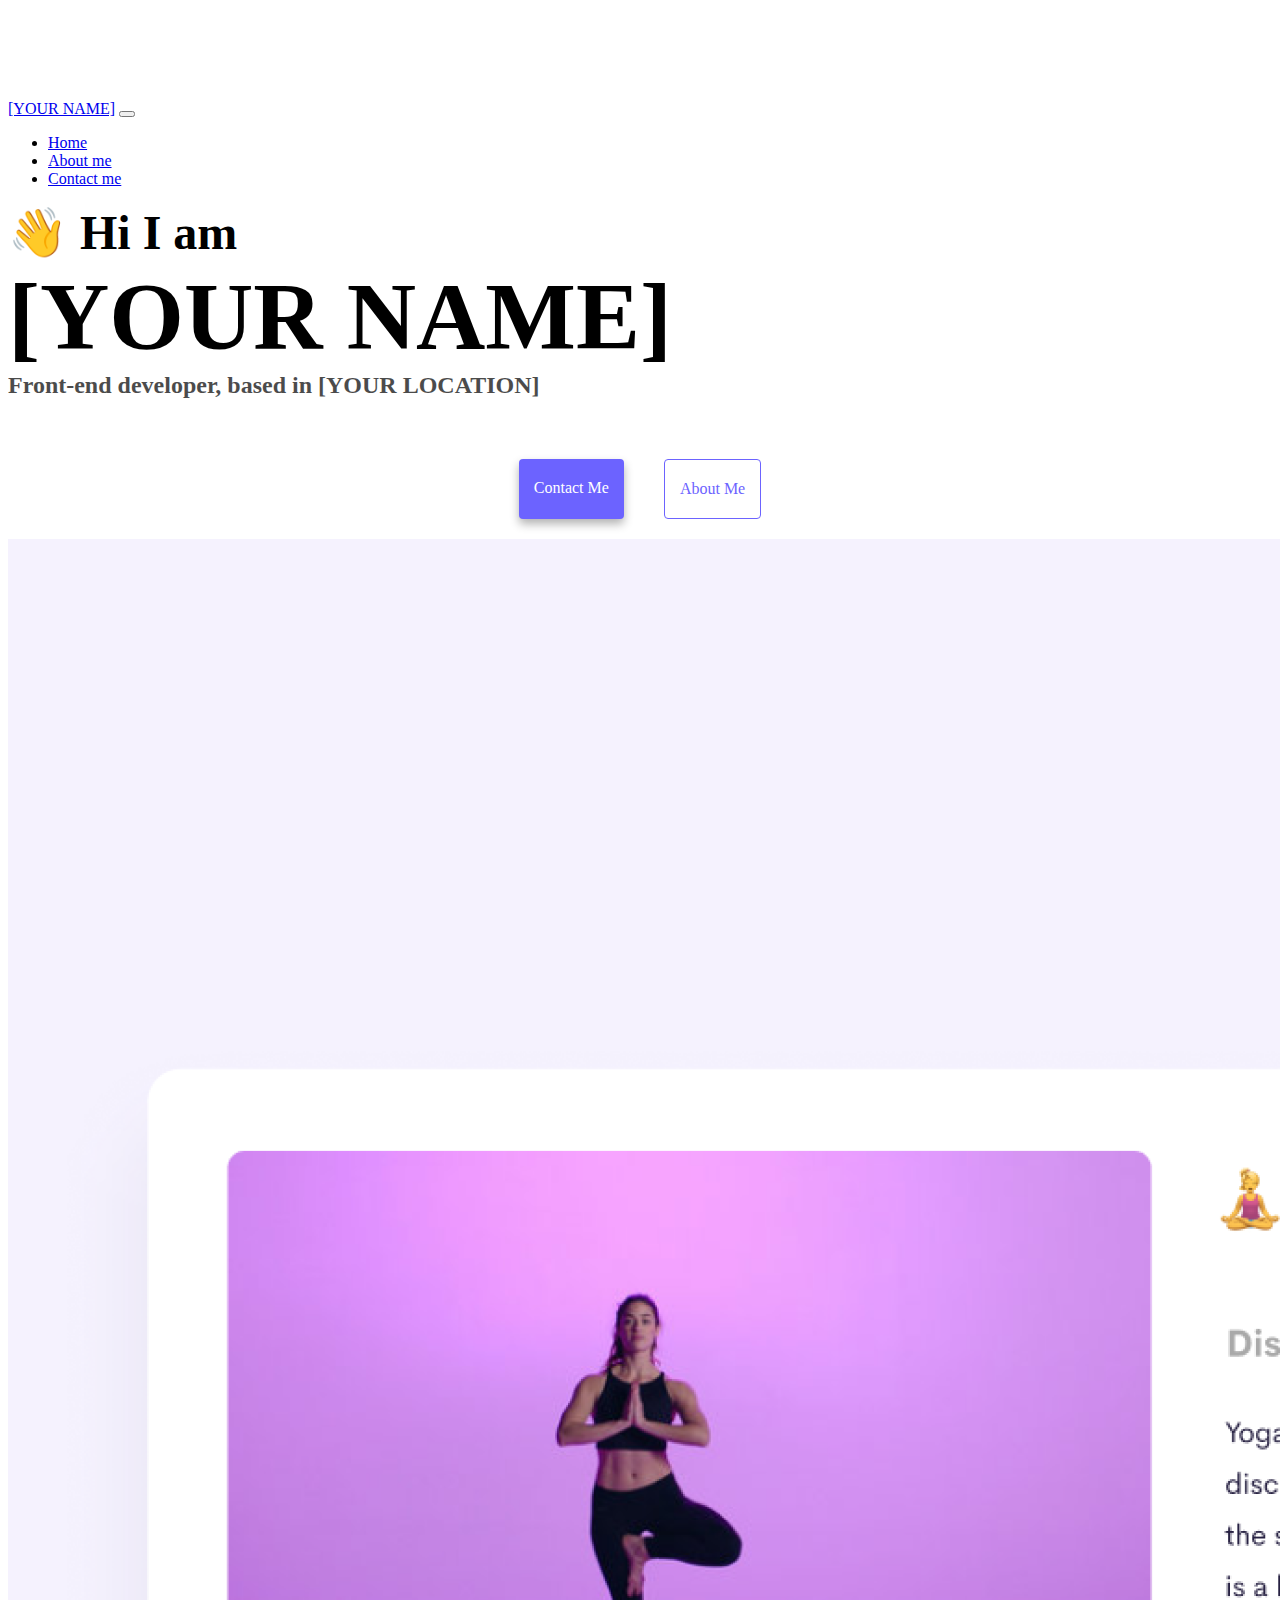
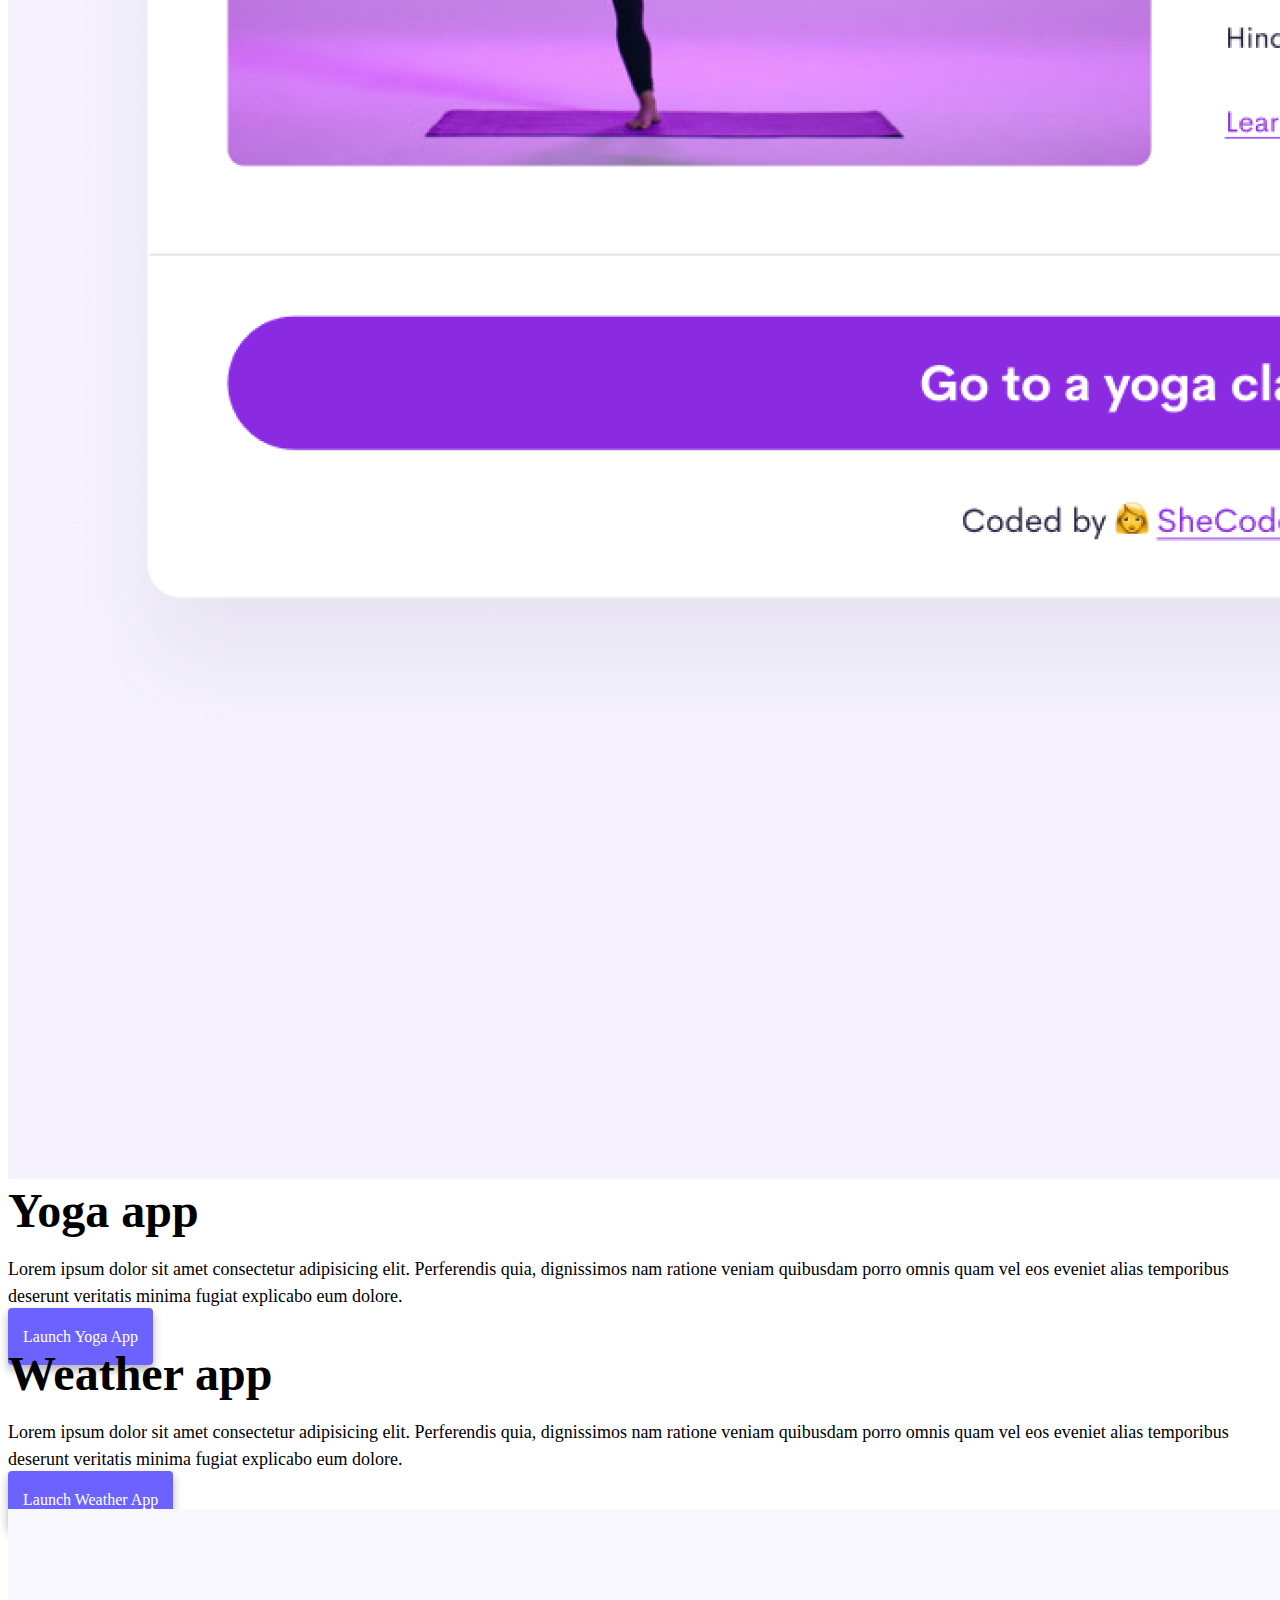
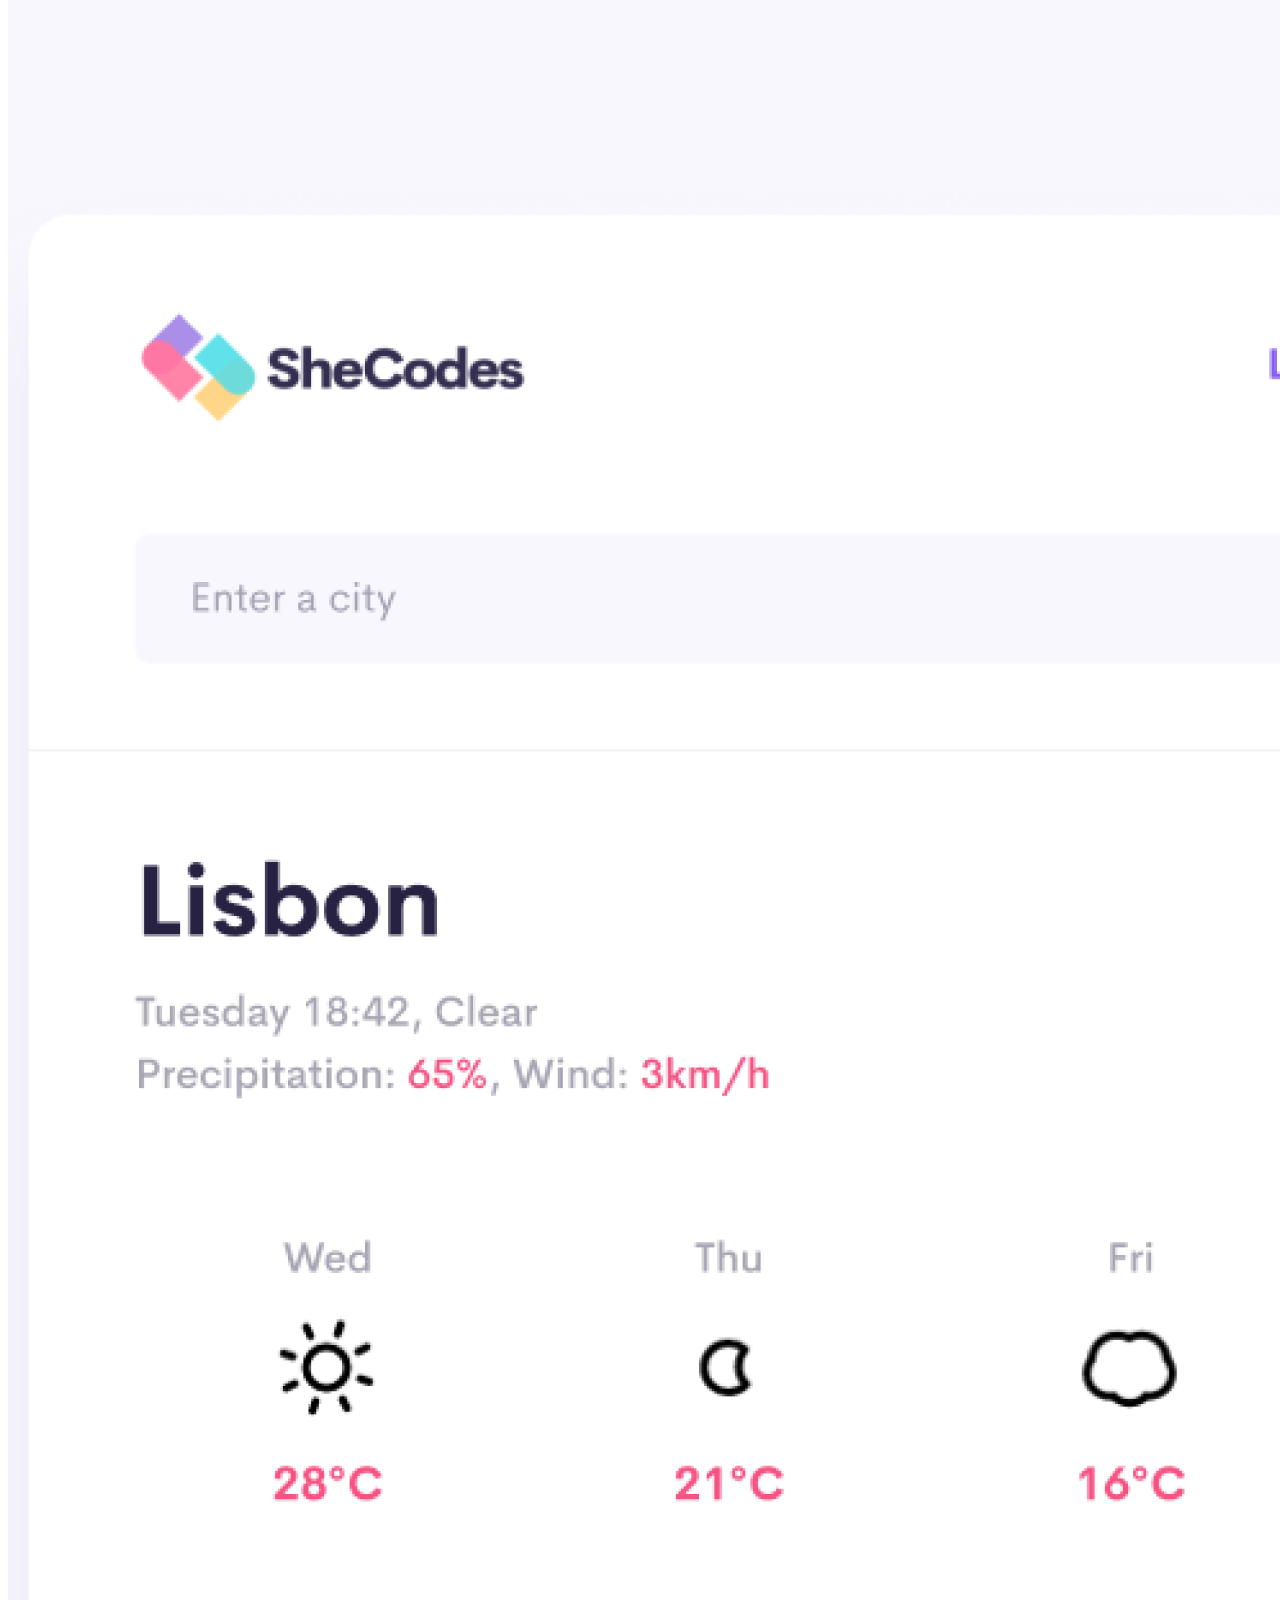
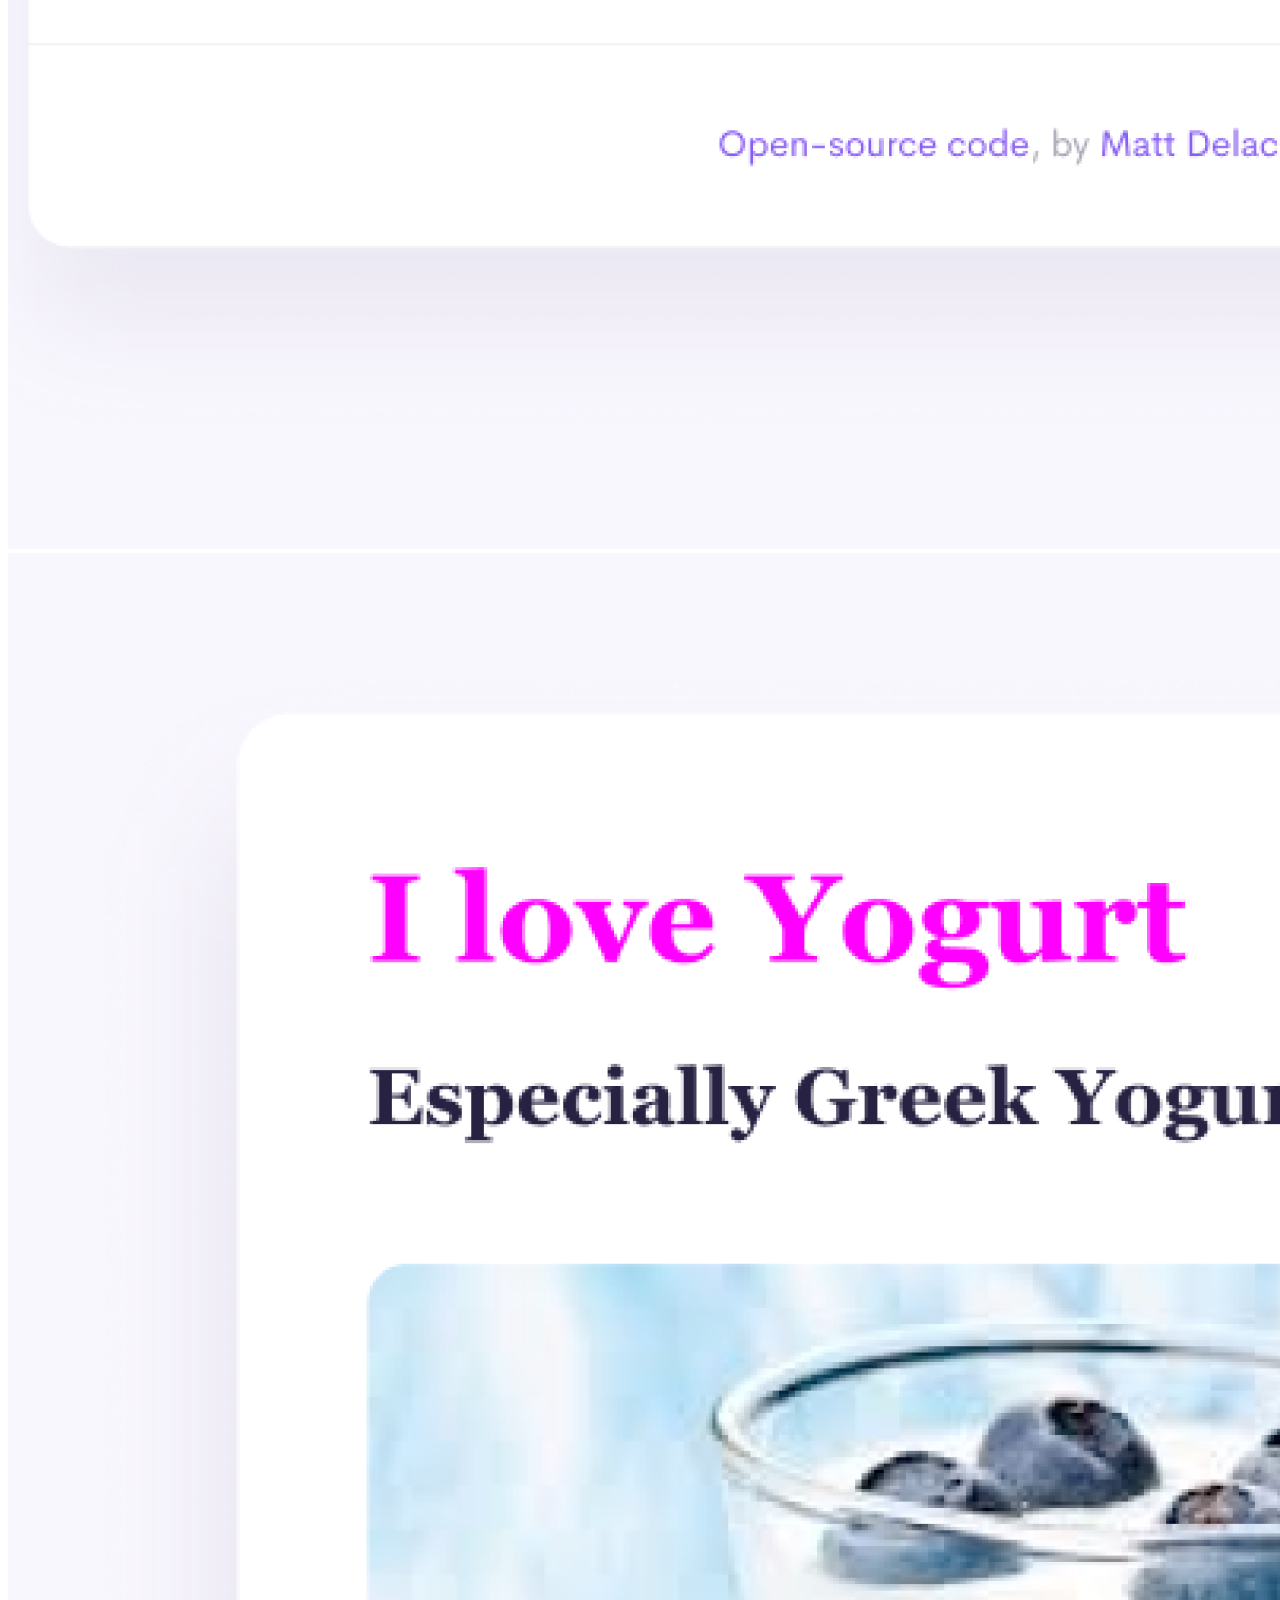
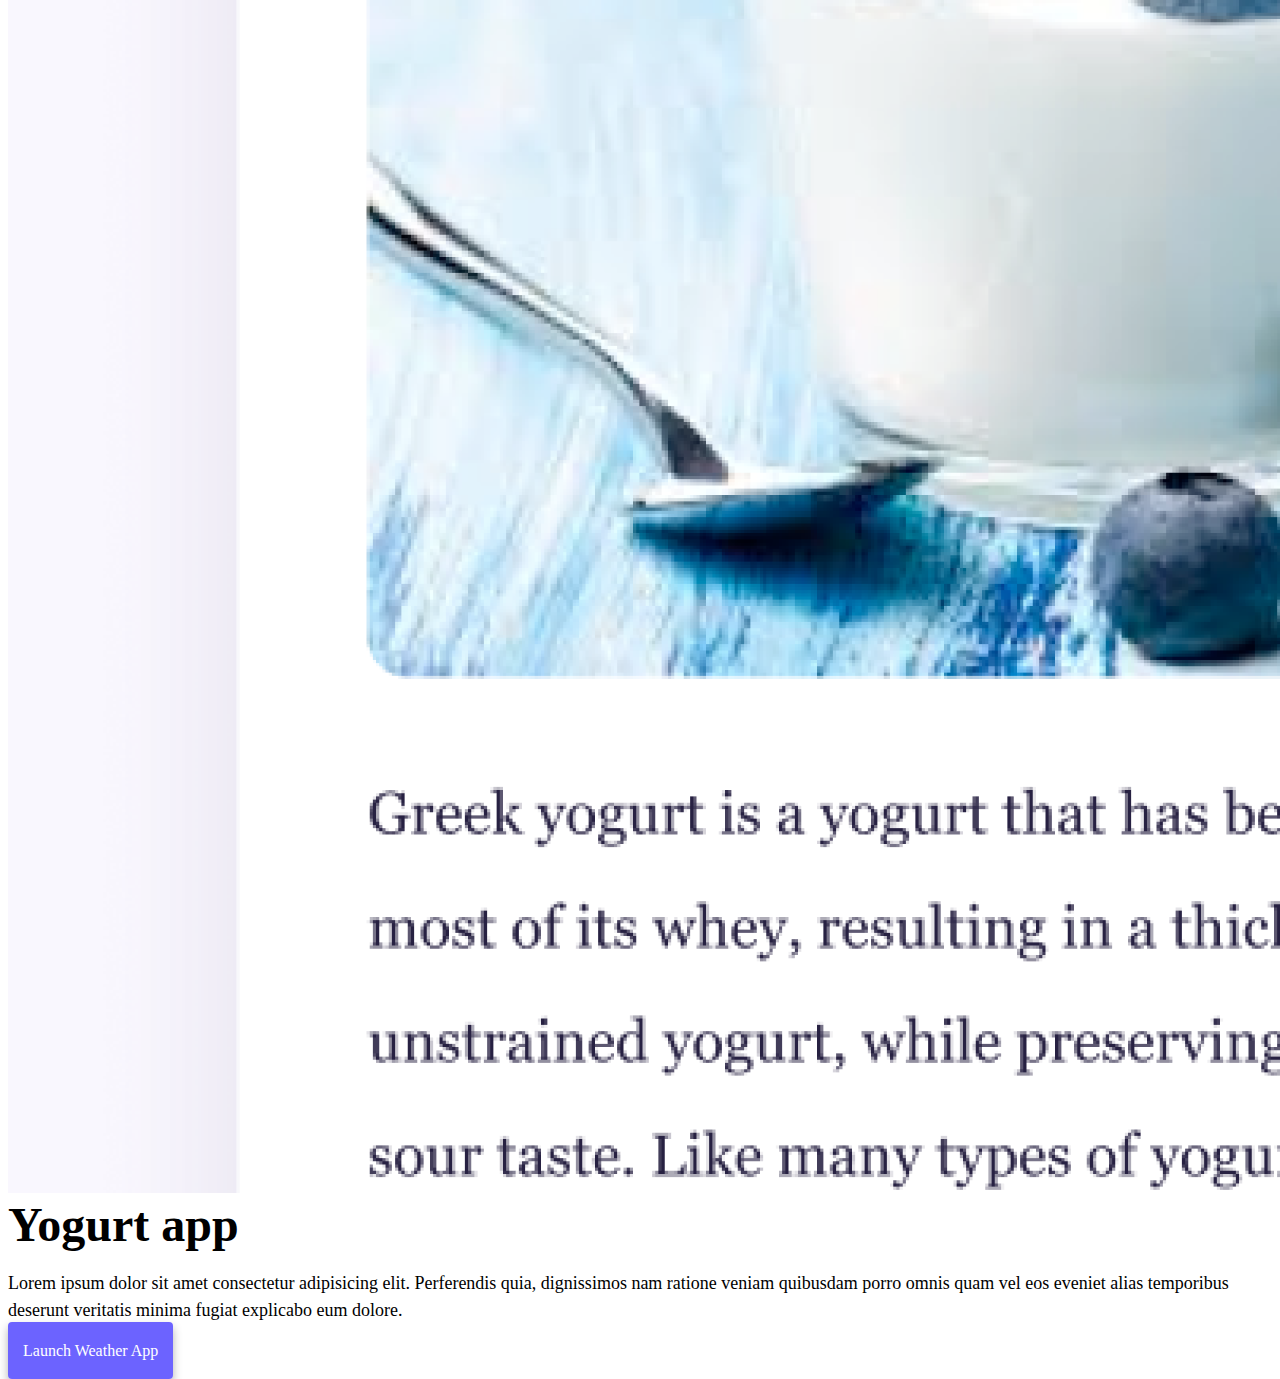
==== index.html @ e07e7983 "Imported starter-kit" ====
<!DOCTYPE html>
<html lang="en">
  <head>
    <meta charset="UTF-8" />
    <meta http-equiv="X-UA-Compatible" content="IE=edge" />
    <meta name="viewport" content="width=device-width, initial-scale=1.0" />
    <title>[YOUR NAME]</title>
    <link
      href="https://cdn.jsdelivr.net/npm/bootstrap@5.0.0-beta2/dist/css/bootstrap.min.css"
      rel="stylesheet"
      integrity="sha384-BmbxuPwQa2lc/FVzBcNJ7UAyJxM6wuqIj61tLrc4wSX0szH/Ev+nYRRuWlolflfl"
      crossorigin="anonymous"
    />
    <script
      src="https://cdn.jsdelivr.net/npm/bootstrap@5.0.0-beta2/dist/js/bootstrap.bundle.min.js"
      integrity="sha384-b5kHyXgcpbZJO/tY9Ul7kGkf1S0CWuKcCD38l8YkeH8z8QjE0GmW1gYU5S9FOnJ0"
      crossorigin="anonymous"
    ></script>
    <link rel="stylesheet" href="style.css" />
  </head>
  <body>
    <nav class="navbar navbar-expand-lg navbar-light bg-light fixed-top">
      <div class="container">
        <a class="navbar-brand" href="index.html">[YOUR NAME]</a>
        <button
          class="navbar-toggler"
          type="button"
          data-bs-toggle="collapse"
          data-bs-target="#navbarNav"
          aria-controls="navbarNav"
          aria-expanded="false"
          aria-label="Toggle navigation"
        >
          <span class="navbar-toggler-icon"></span>
        </button>
        <div class="collapse navbar-collapse" id="navbarNav">
          <ul class="navbar-nav">
            <li class="nav-item">
              <a class="nav-link active" aria-current="page" href="index.html"
                >Home</a
              >
            </li>
            <li class="nav-item">
              <a class="nav-link" href="about.html">About me</a>
            </li>
            <li class="nav-item">
              <a class="nav-link" href="about.html#contact">Contact me</a>
            </li>
          </ul>
        </div>
      </div>
    </nav>
    <h2 class="text-center">👋 Hi I am</h2>
    <h1 class="text-center">[YOUR NAME]</h1>
    <h3 class="text-center">Front-end developer, based in [YOUR LOCATION]</h3>
    <div class="navigation-links mb-5">
      <a href="about.html#contact" class="primary-link">Contact me</a>
      <a href="about.html" class="secondary-link">About me</a>
    </div>
    <div class="container">
      <div class="row">
        <div class="col-6">
          <img src="images/yoga.png" class="img-fluid rounded" />
        </div>
        <div class="col-6">
          <h2 class="mb-3">Yoga app</h2>
          <p>
            Lorem ipsum dolor sit amet consectetur adipisicing elit. Perferendis
            quia, dignissimos nam ratione veniam quibusdam porro omnis quam vel
            eos eveniet alias temporibus deserunt veritatis minima fugiat
            explicabo eum dolore.
          </p>
          <div class="mt-5">
            <a href="#" class="primary-link">Launch Yoga App</a>
          </div>
        </div>
      </div>
      <div class="row mt-5">
        <div class="col-6">
          <h2 class="mb-3">Weather app</h2>
          <p>
            Lorem ipsum dolor sit amet consectetur adipisicing elit. Perferendis
            quia, dignissimos nam ratione veniam quibusdam porro omnis quam vel
            eos eveniet alias temporibus deserunt veritatis minima fugiat
            explicabo eum dolore.
          </p>
          <div class="mt-5">
            <a href="#" class="primary-link">Launch Weather App</a>
          </div>
        </div>
        <div class="col-6">
          <img src="images/weather.png" class="img-fluid rounded" />
        </div>
      </div>
      <div class="row mt-5">
        <div class="col-6">
          <img src="images/yogurt.png" class="img-fluid rounded" />
        </div>
        <div class="col-6">
          <h2 class="mb-3">Yogurt app</h2>
          <p>
            Lorem ipsum dolor sit amet consectetur adipisicing elit. Perferendis
            quia, dignissimos nam ratione veniam quibusdam porro omnis quam vel
            eos eveniet alias temporibus deserunt veritatis minima fugiat
            explicabo eum dolore.
          </p>
          <div class="mt-5">
            <a href="#" class="primary-link">Launch Weather App</a>
          </div>
        </div>
      </div>
    </div>
  </body>
</html>
---- style.css ----
:root {
  --primary-color: #6c63ff;
  --secondary-color: #f5f2fe;
  --box-shadow: 0 5px 10px rgba(0, 0, 0, 0.3);
}

body {
  margin-top: 100px;
}

h1,
h2,
h3 {
  margin: 0;
}

h1 {
  font-size: 96px;
}

h2 {
  font-size: 48px;
}

h3 {
  font-size: 24px;
  opacity: 0.7;
}

p {
  font-size: 18px;
  line-height: 1.5;
}

.navigation-links {
  display: flex;
  margin-top: 40px;
  justify-content: center;
}

.navigation-links a {
  margin: 20px;
}

.primary-link {
  border-radius: 4px;
  padding: 20px 15px;
  text-decoration: none;
  text-transform: capitalize;
  background: var(--primary-color);
  box-shadow: var(--box-shadow);
  color: white;
}

.secondary-link {
  border-radius: 4px;
  padding: 20px 15px;
  text-decoration: none;
  text-transform: capitalize;
  color: var(--primary-color);
  border: 1px solid var(--primary-color);
}

.homepage-link {
  color: var(--primary-color);
  text-align: center;
  display: block;
}

.about-paragraphs {
  margin: 30px 0;
}

.about-paragraphs p {
  margin: 10px;
}

.email-link {
  display: flex;
  justify-content: center;
  color: var(--primary-color);
  font-size: 28px;
  text-decoration: none;
}

.email-link:hover {
  text-decoration: underline;
}
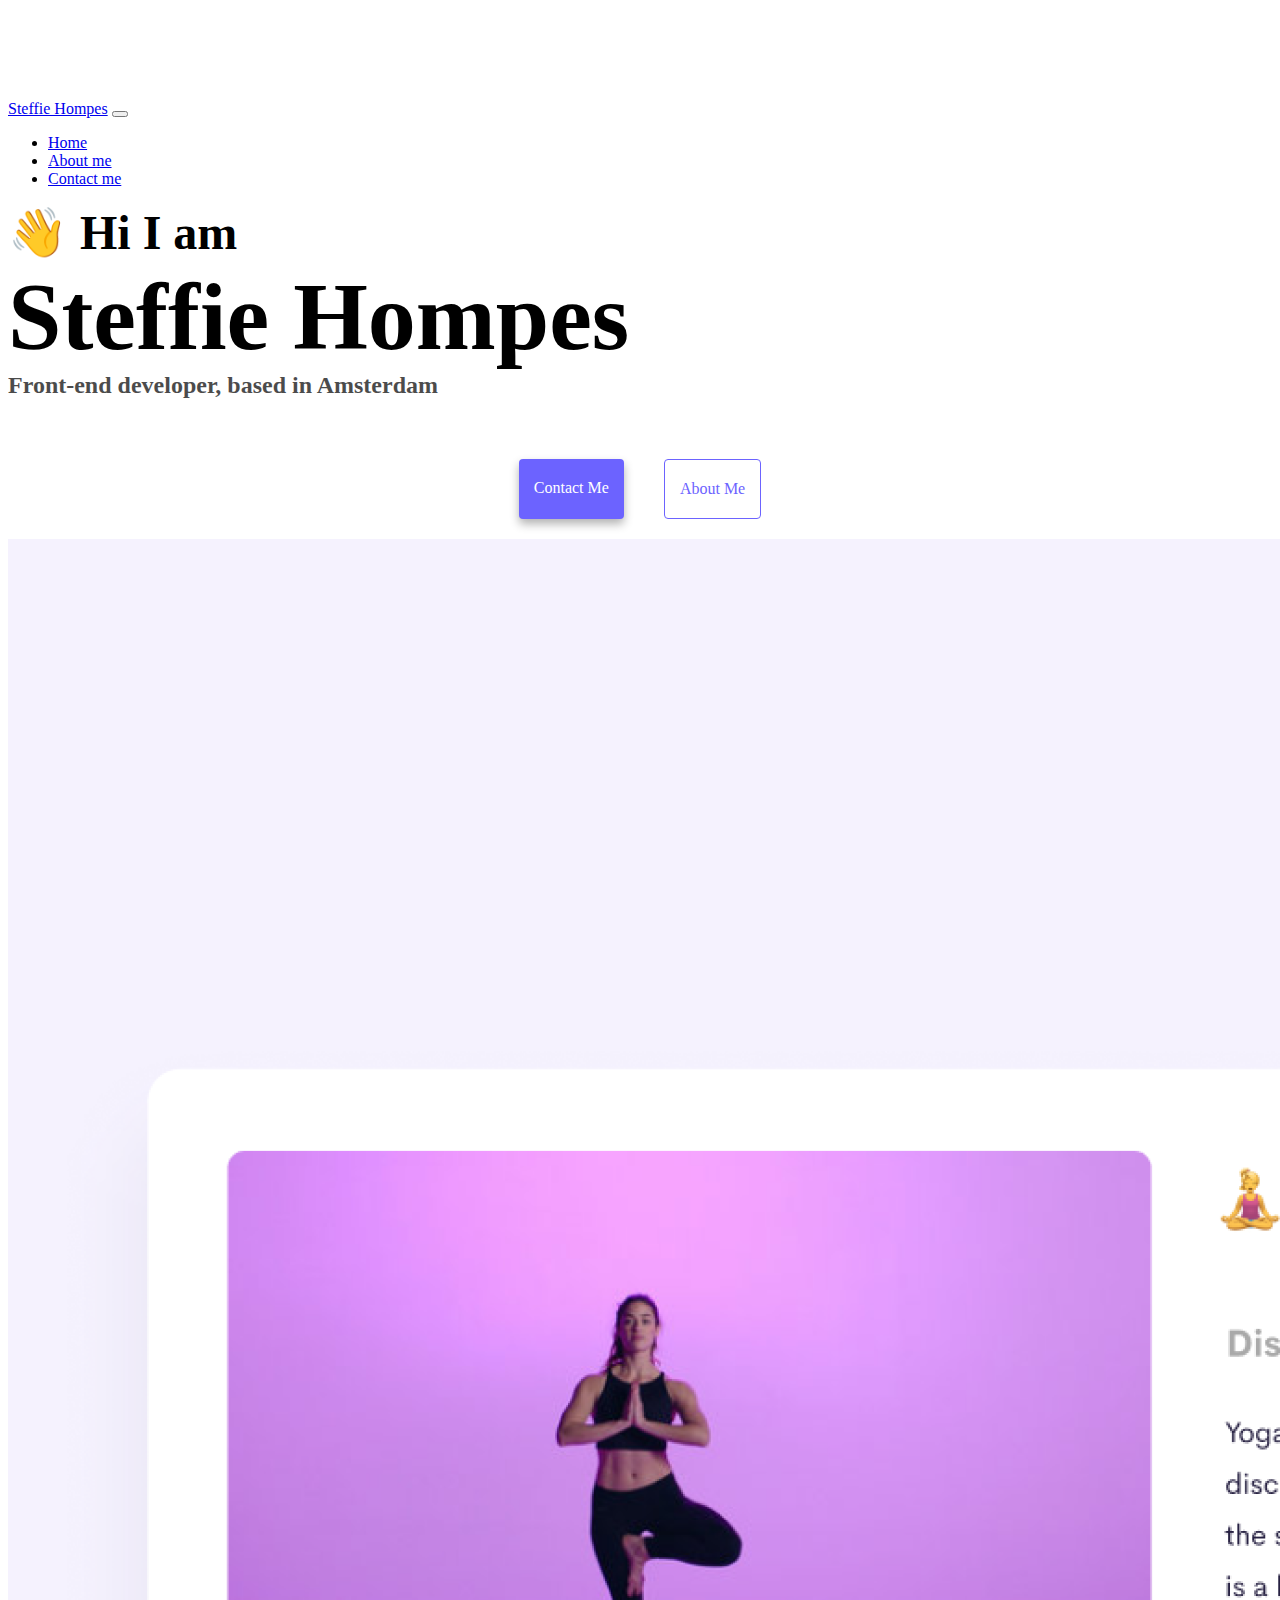
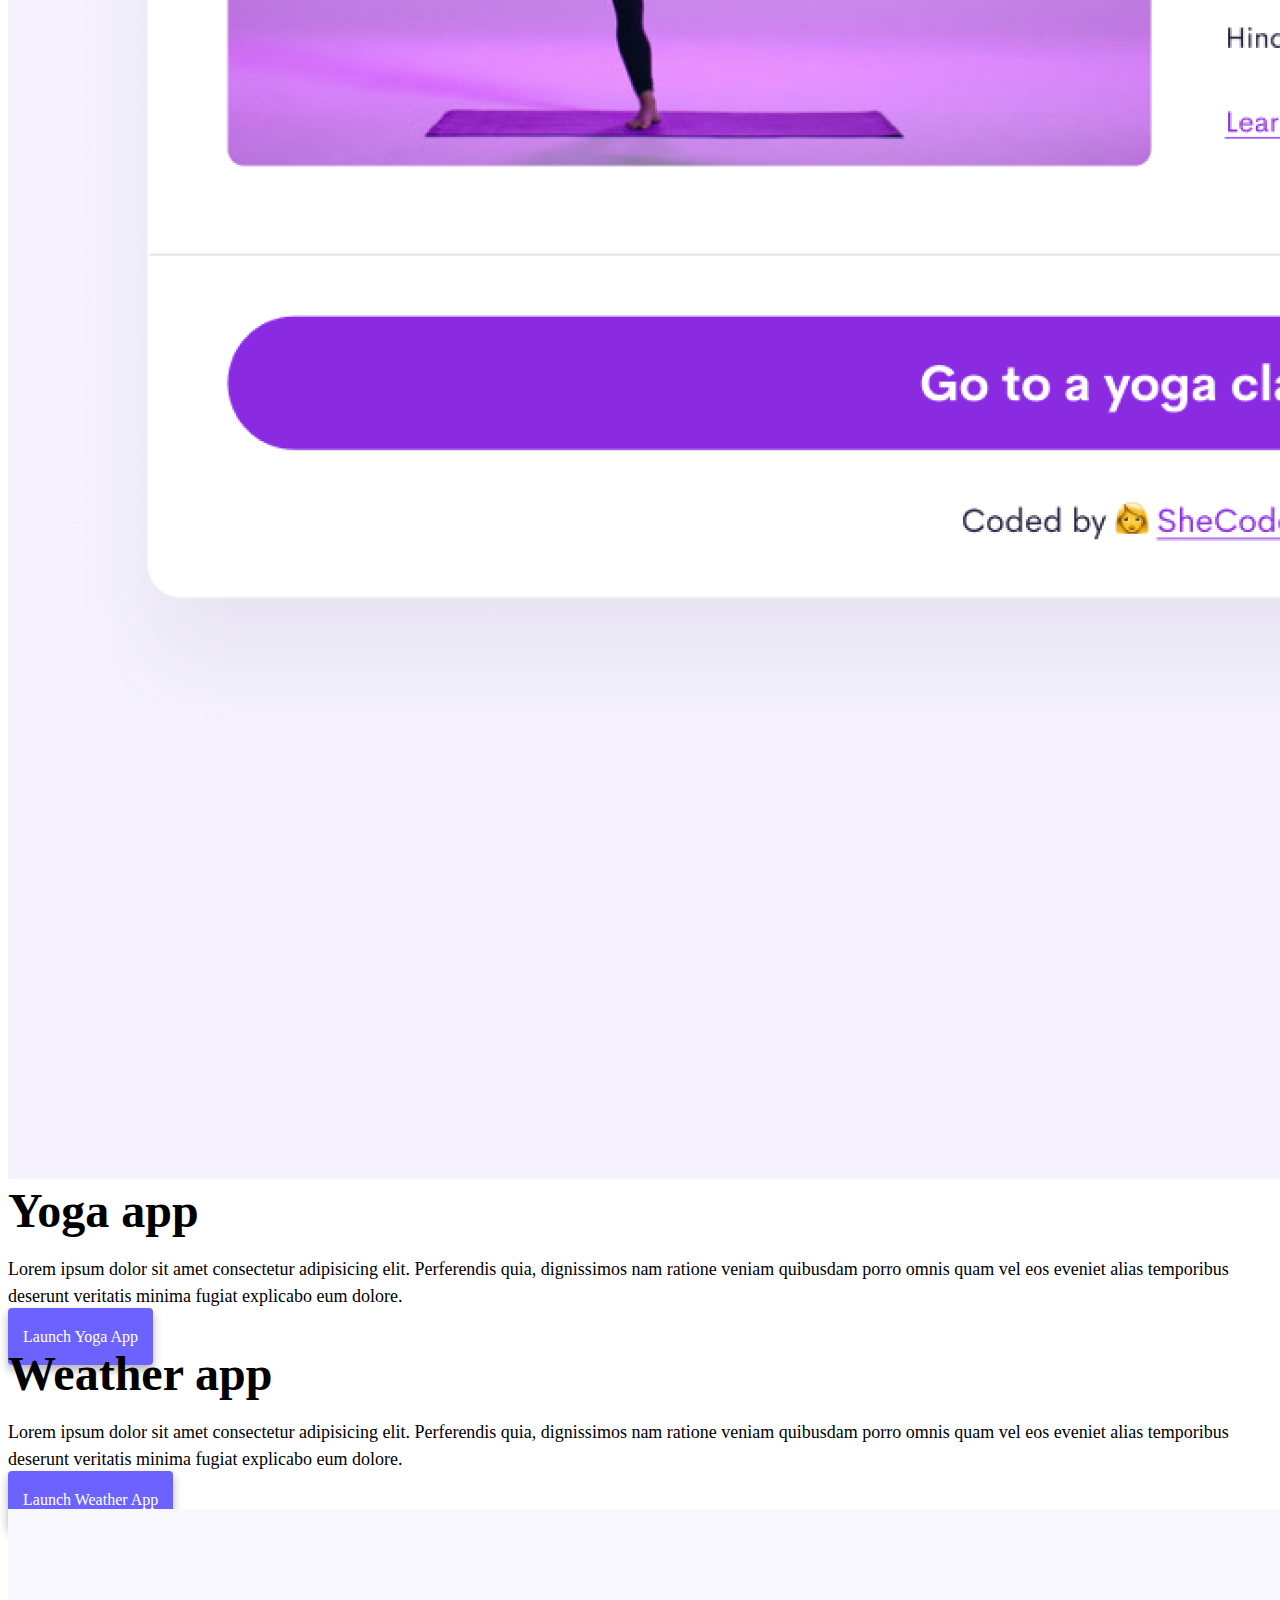
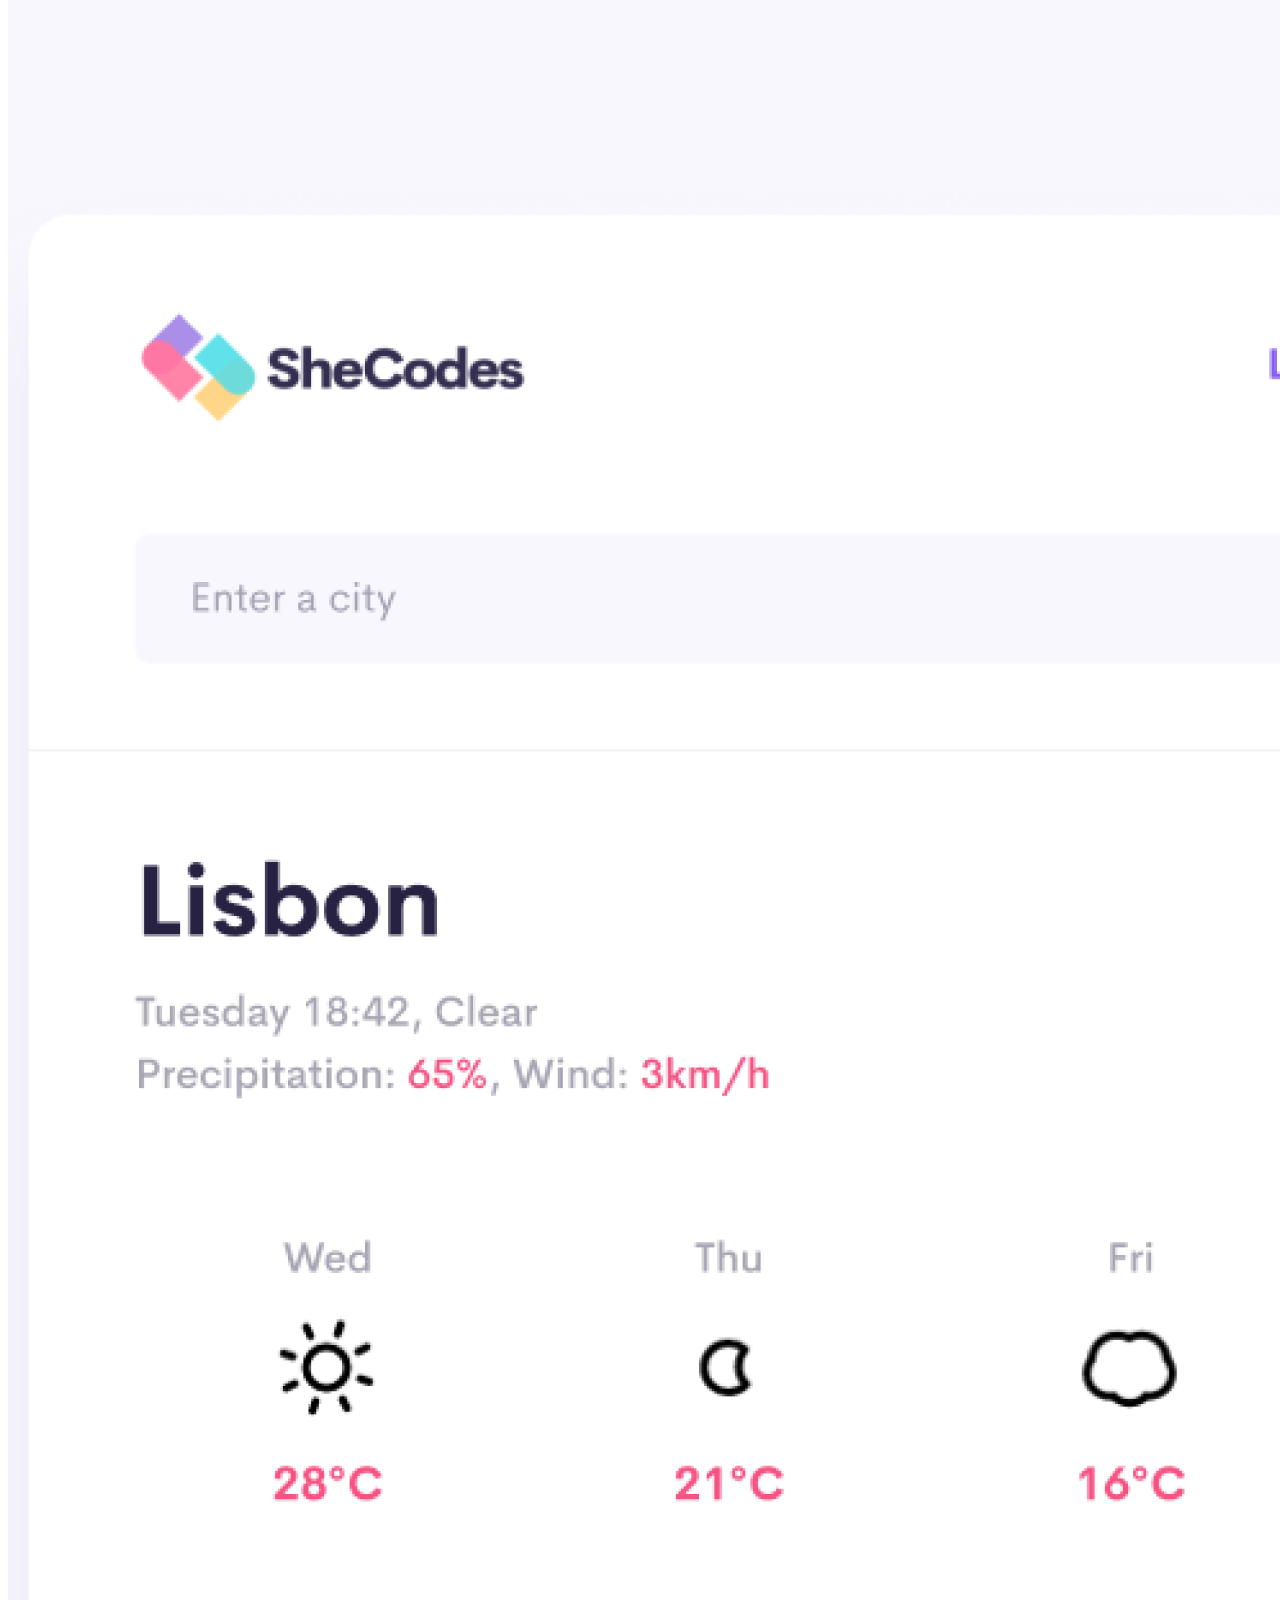
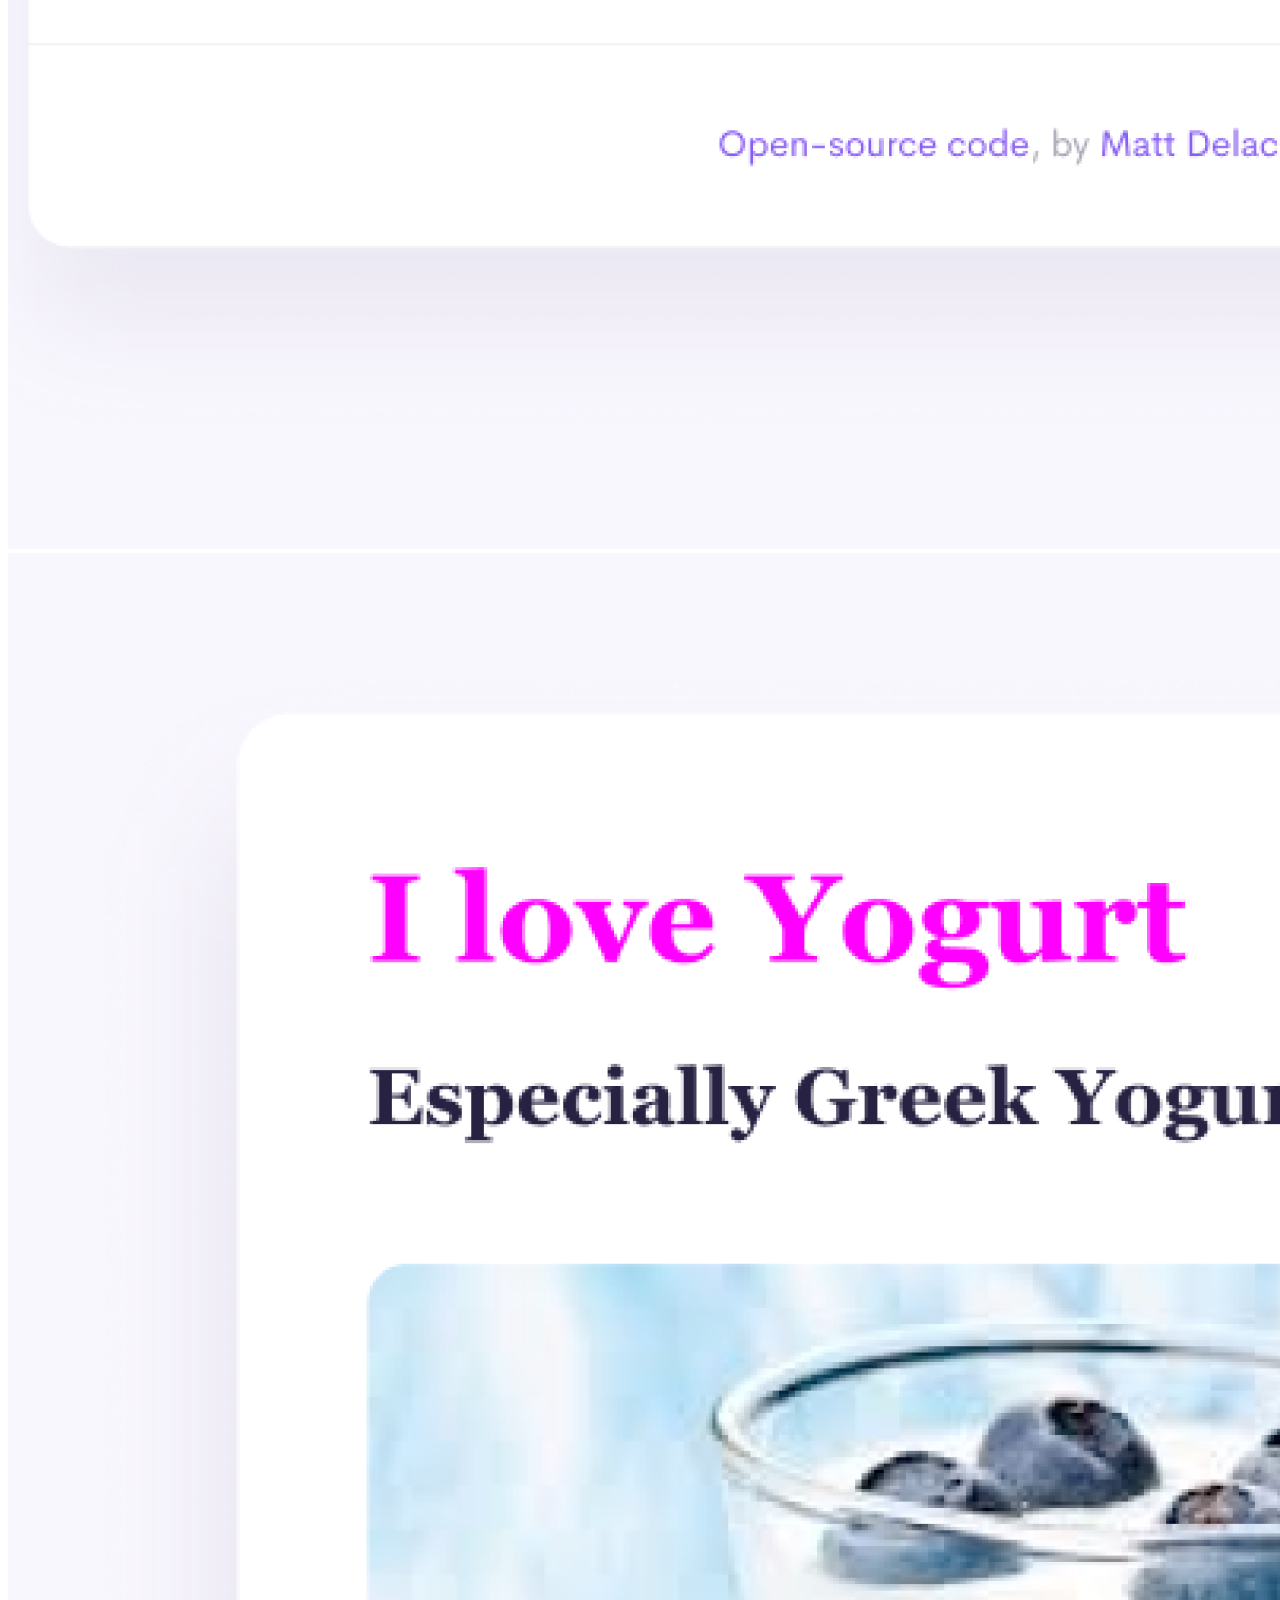
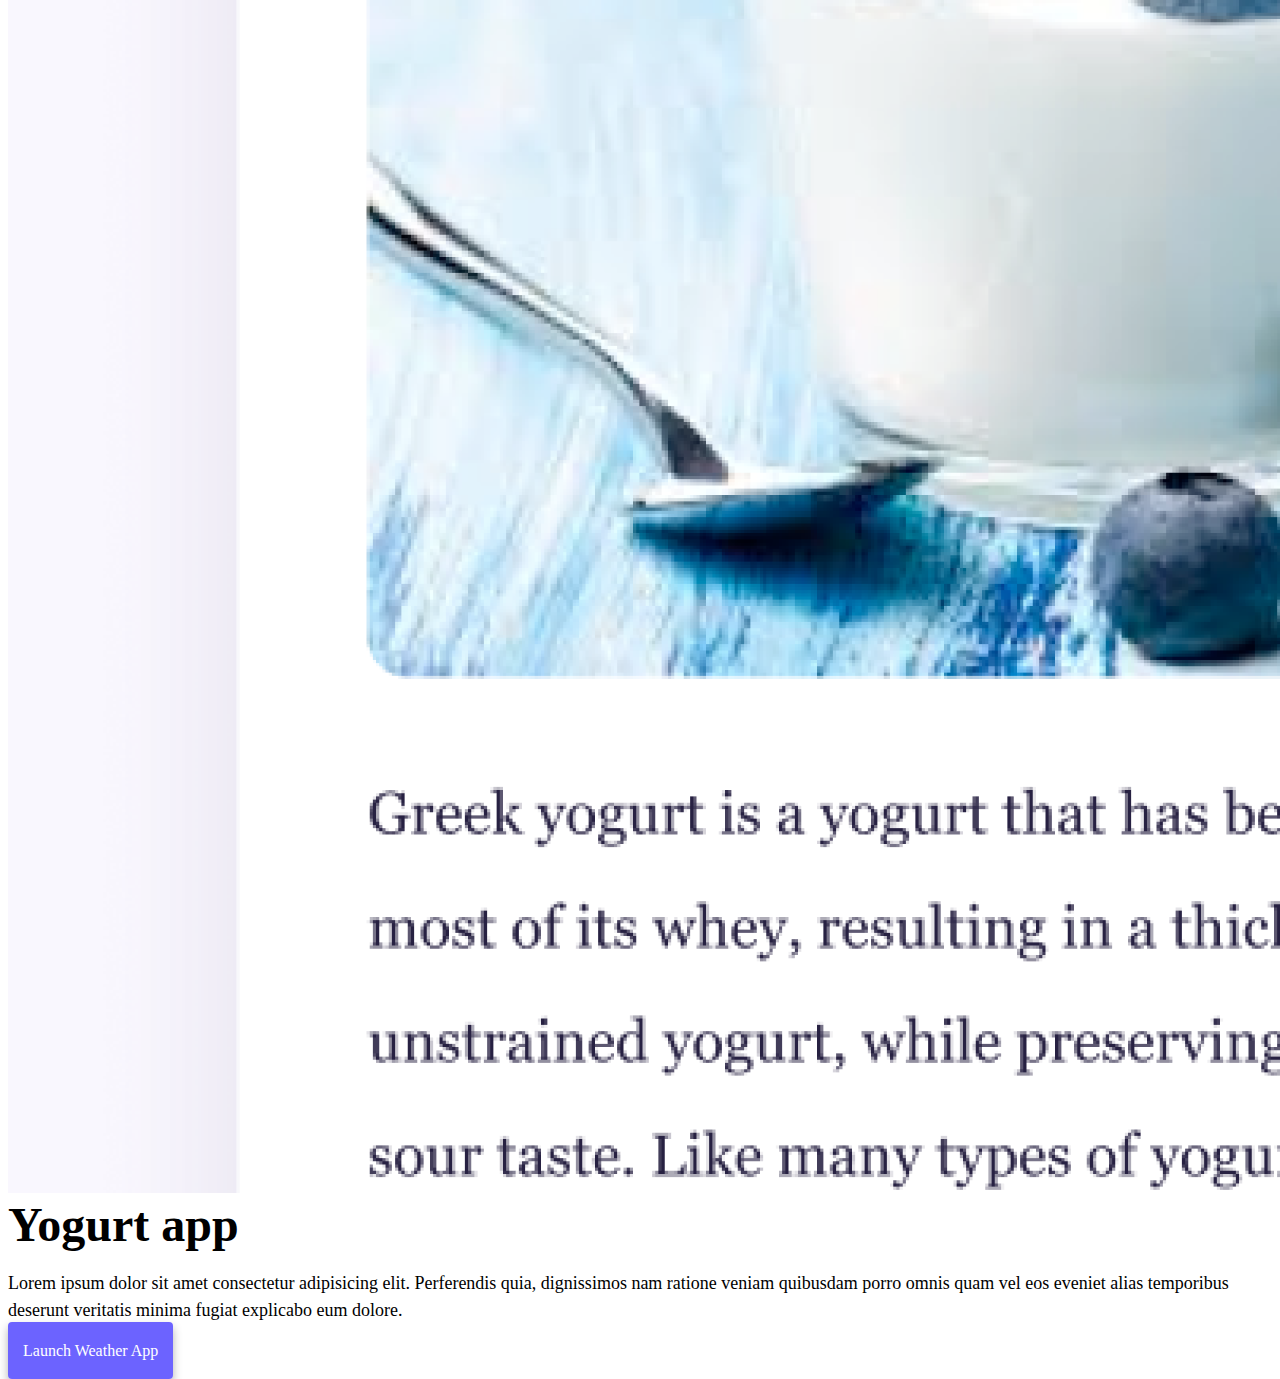
==== commit 281e76a6: "Personalized data" ====
--- a/index.html
+++ b/index.html
@@ -4,7 +4,7 @@
     <meta charset="UTF-8" />
     <meta http-equiv="X-UA-Compatible" content="IE=edge" />
     <meta name="viewport" content="width=device-width, initial-scale=1.0" />
-    <title>[YOUR NAME]</title>
+    <title>Front end developer - Steffie Hompes</title>
     <link
       href="https://cdn.jsdelivr.net/npm/bootstrap@5.0.0-beta2/dist/css/bootstrap.min.css"
       rel="stylesheet"
@@ -21,7 +21,7 @@
   <body>
     <nav class="navbar navbar-expand-lg navbar-light bg-light fixed-top">
       <div class="container">
-        <a class="navbar-brand" href="index.html">[YOUR NAME]</a>
+        <a class="navbar-brand" href="index.html"> Steffie Hompes</a>
         <button
           class="navbar-toggler"
           type="button"
@@ -51,8 +51,8 @@
       </div>
     </nav>
     <h2 class="text-center">👋 Hi I am</h2>
-    <h1 class="text-center">[YOUR NAME]</h1>
-    <h3 class="text-center">Front-end developer, based in [YOUR LOCATION]</h3>
+    <h1 class="text-center">Steffie Hompes</h1>
+    <h3 class="text-center">Front-end developer, based in Amsterdam</h3>
     <div class="navigation-links mb-5">
       <a href="about.html#contact" class="primary-link">Contact me</a>
       <a href="about.html" class="secondary-link">About me</a>
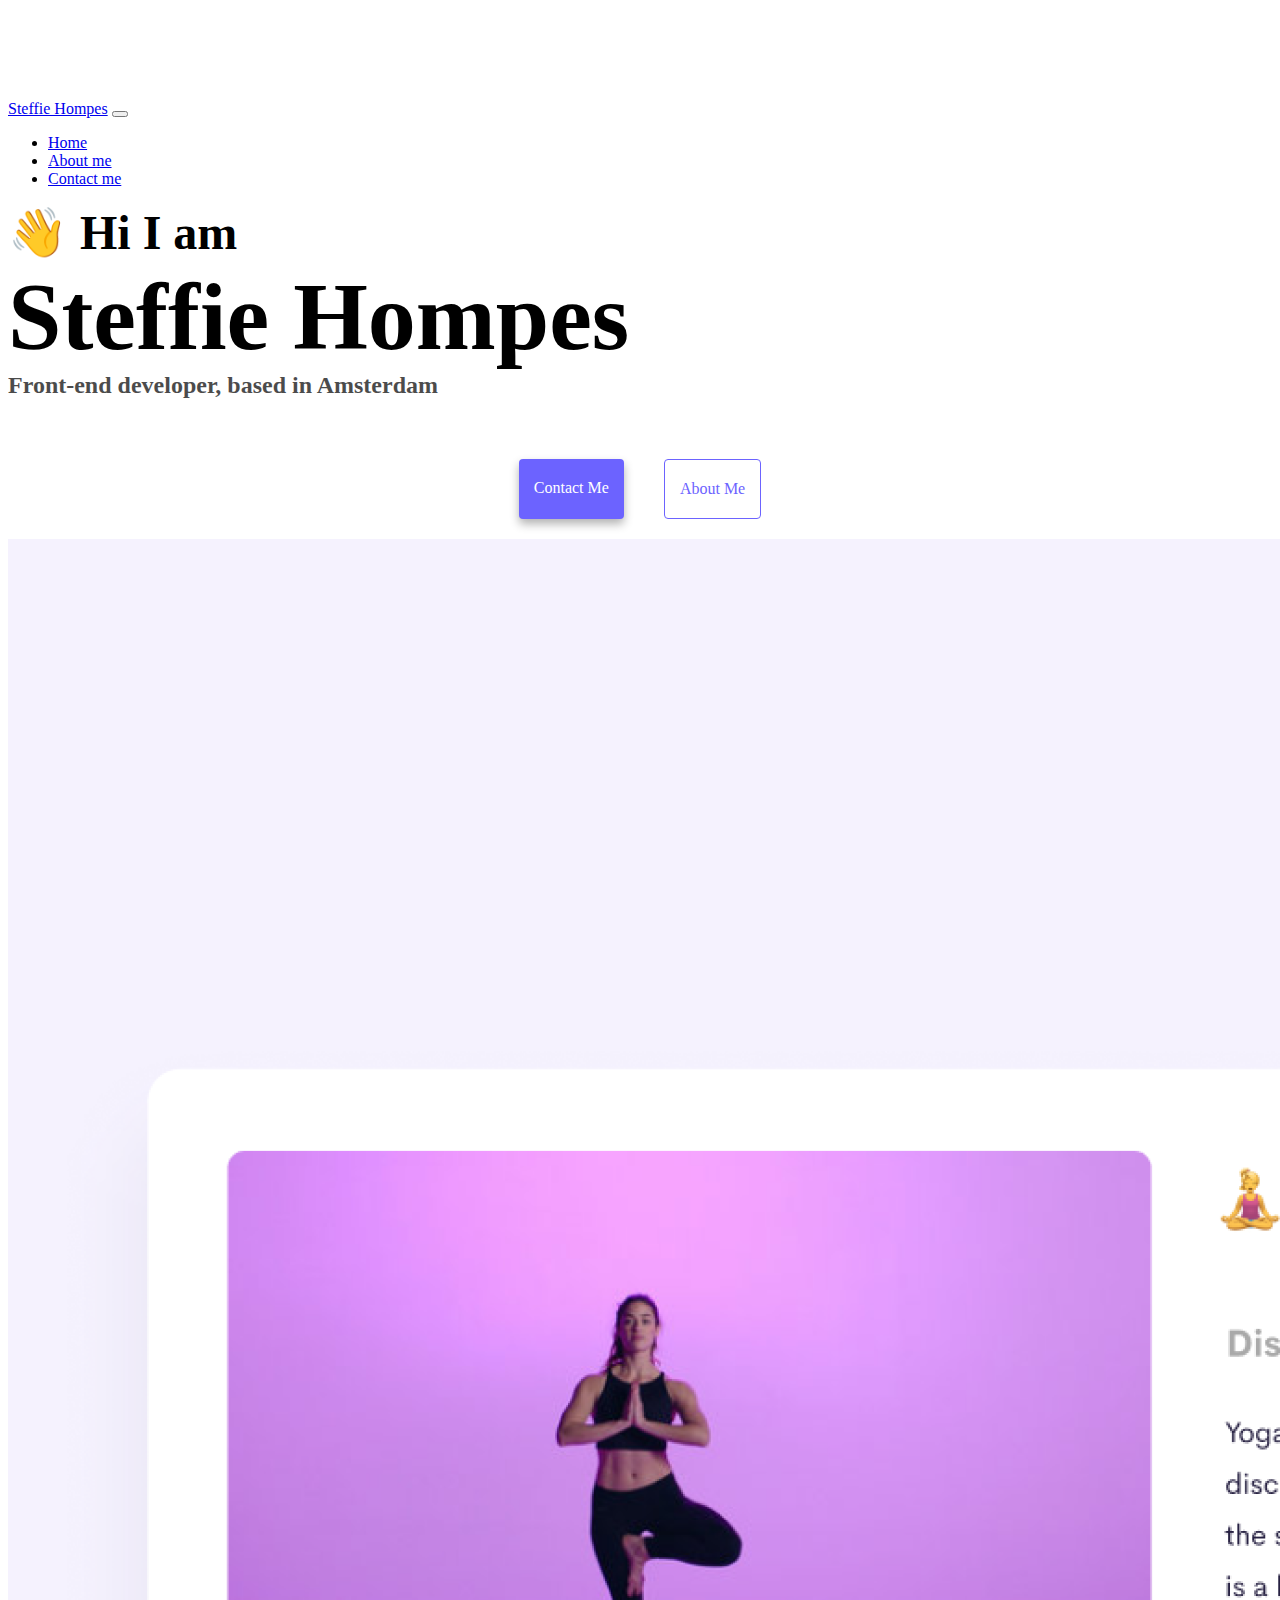
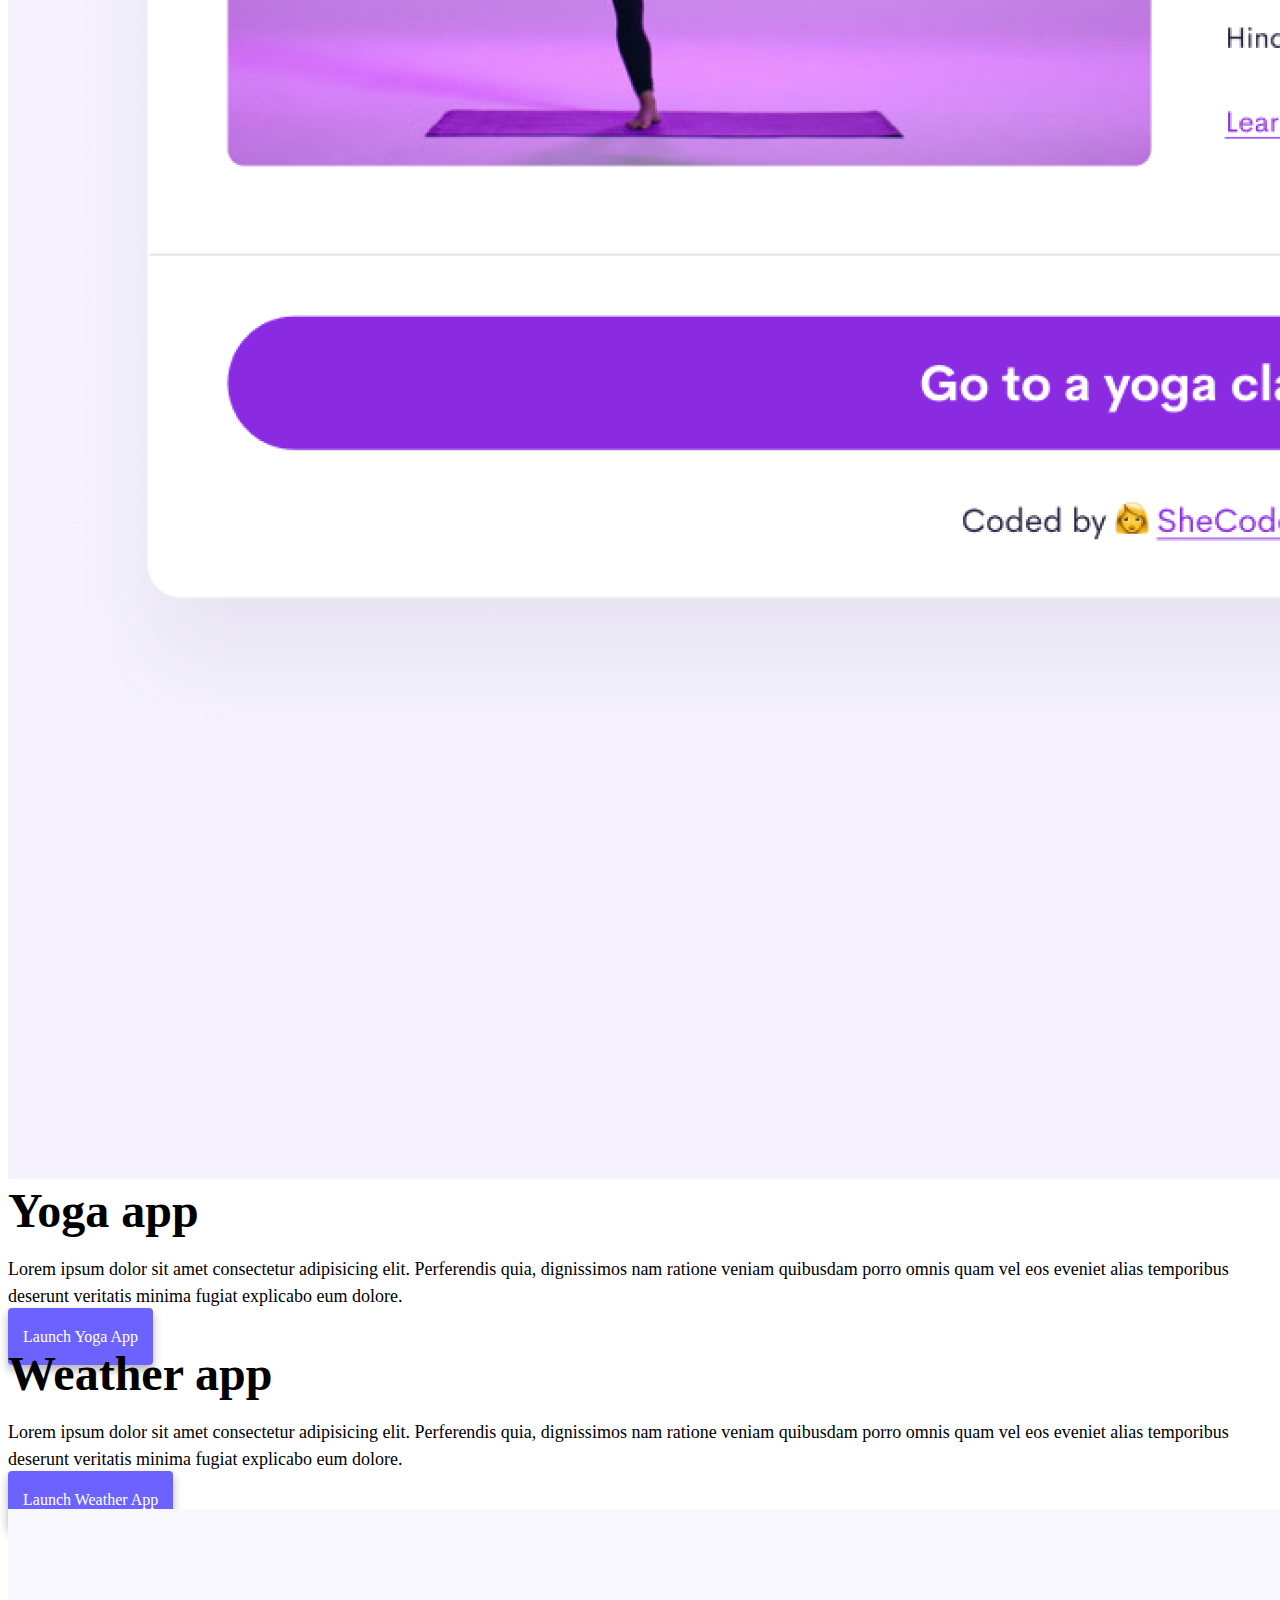
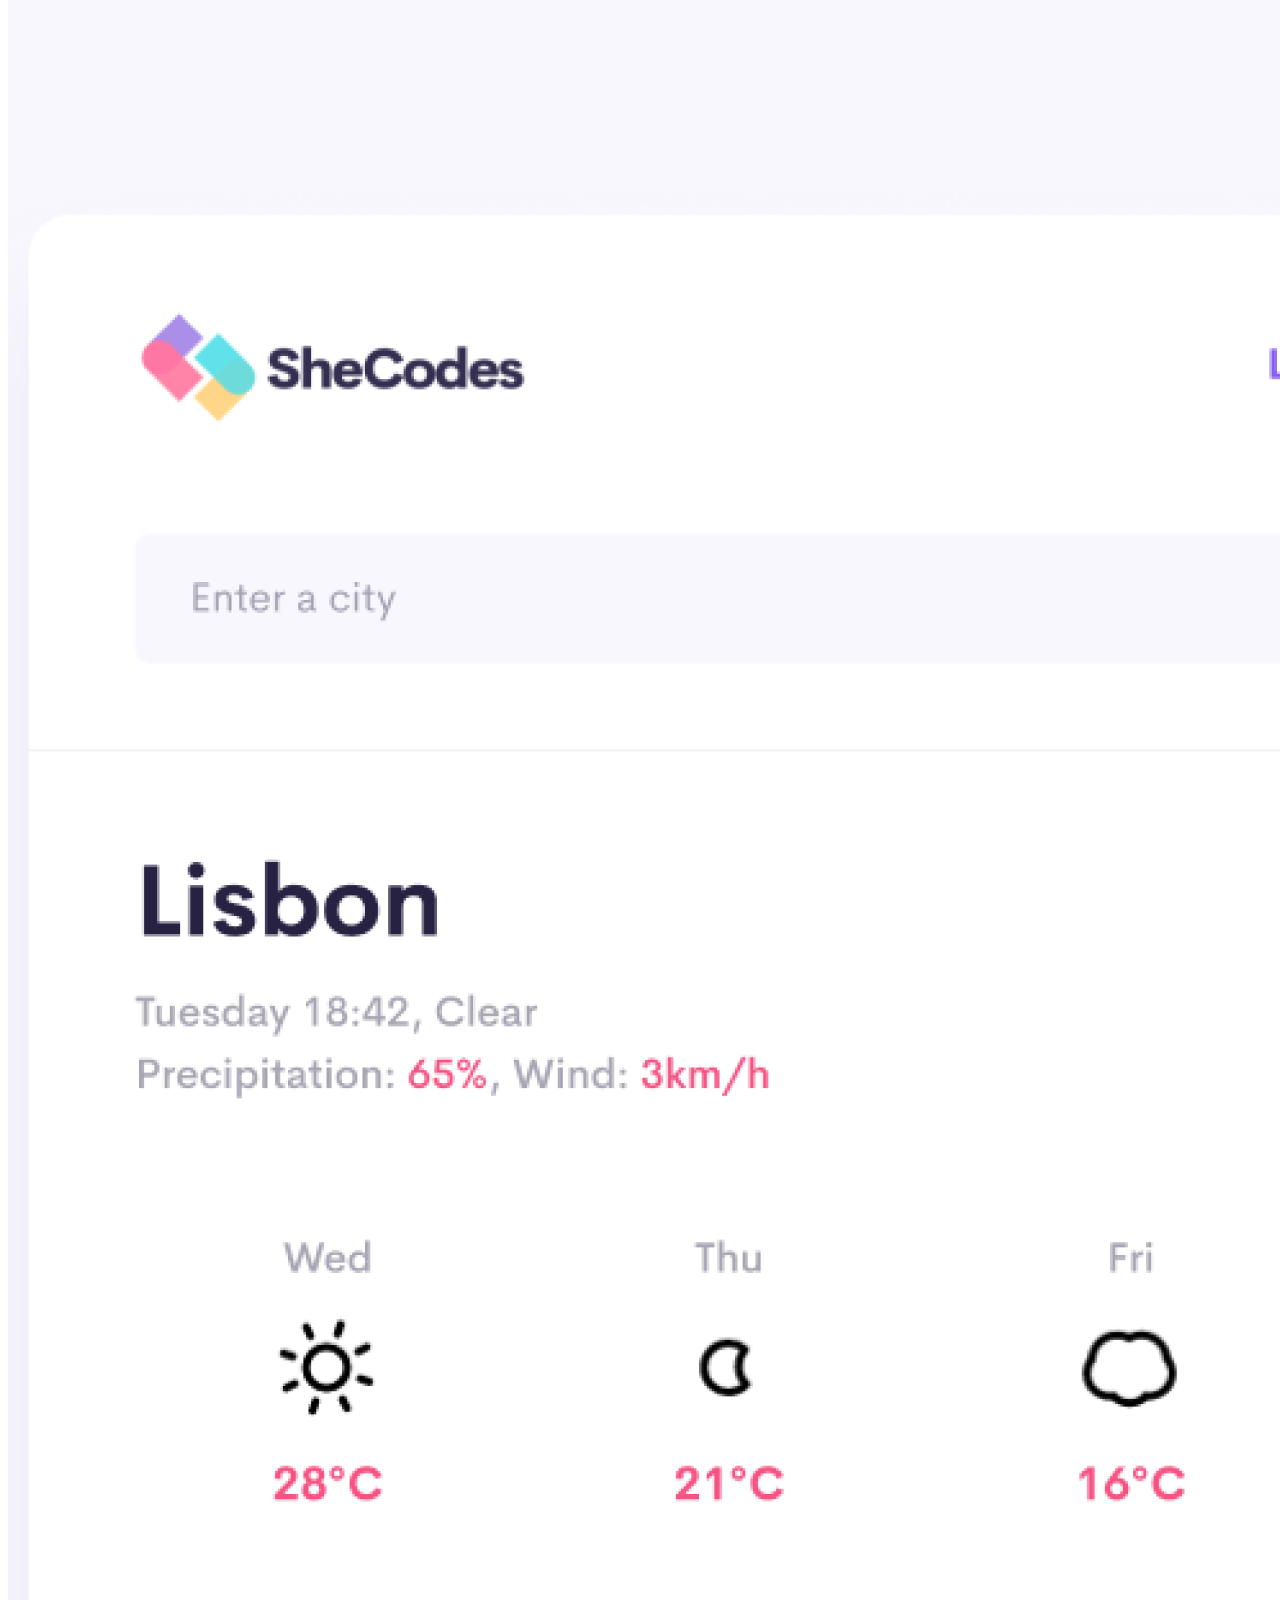
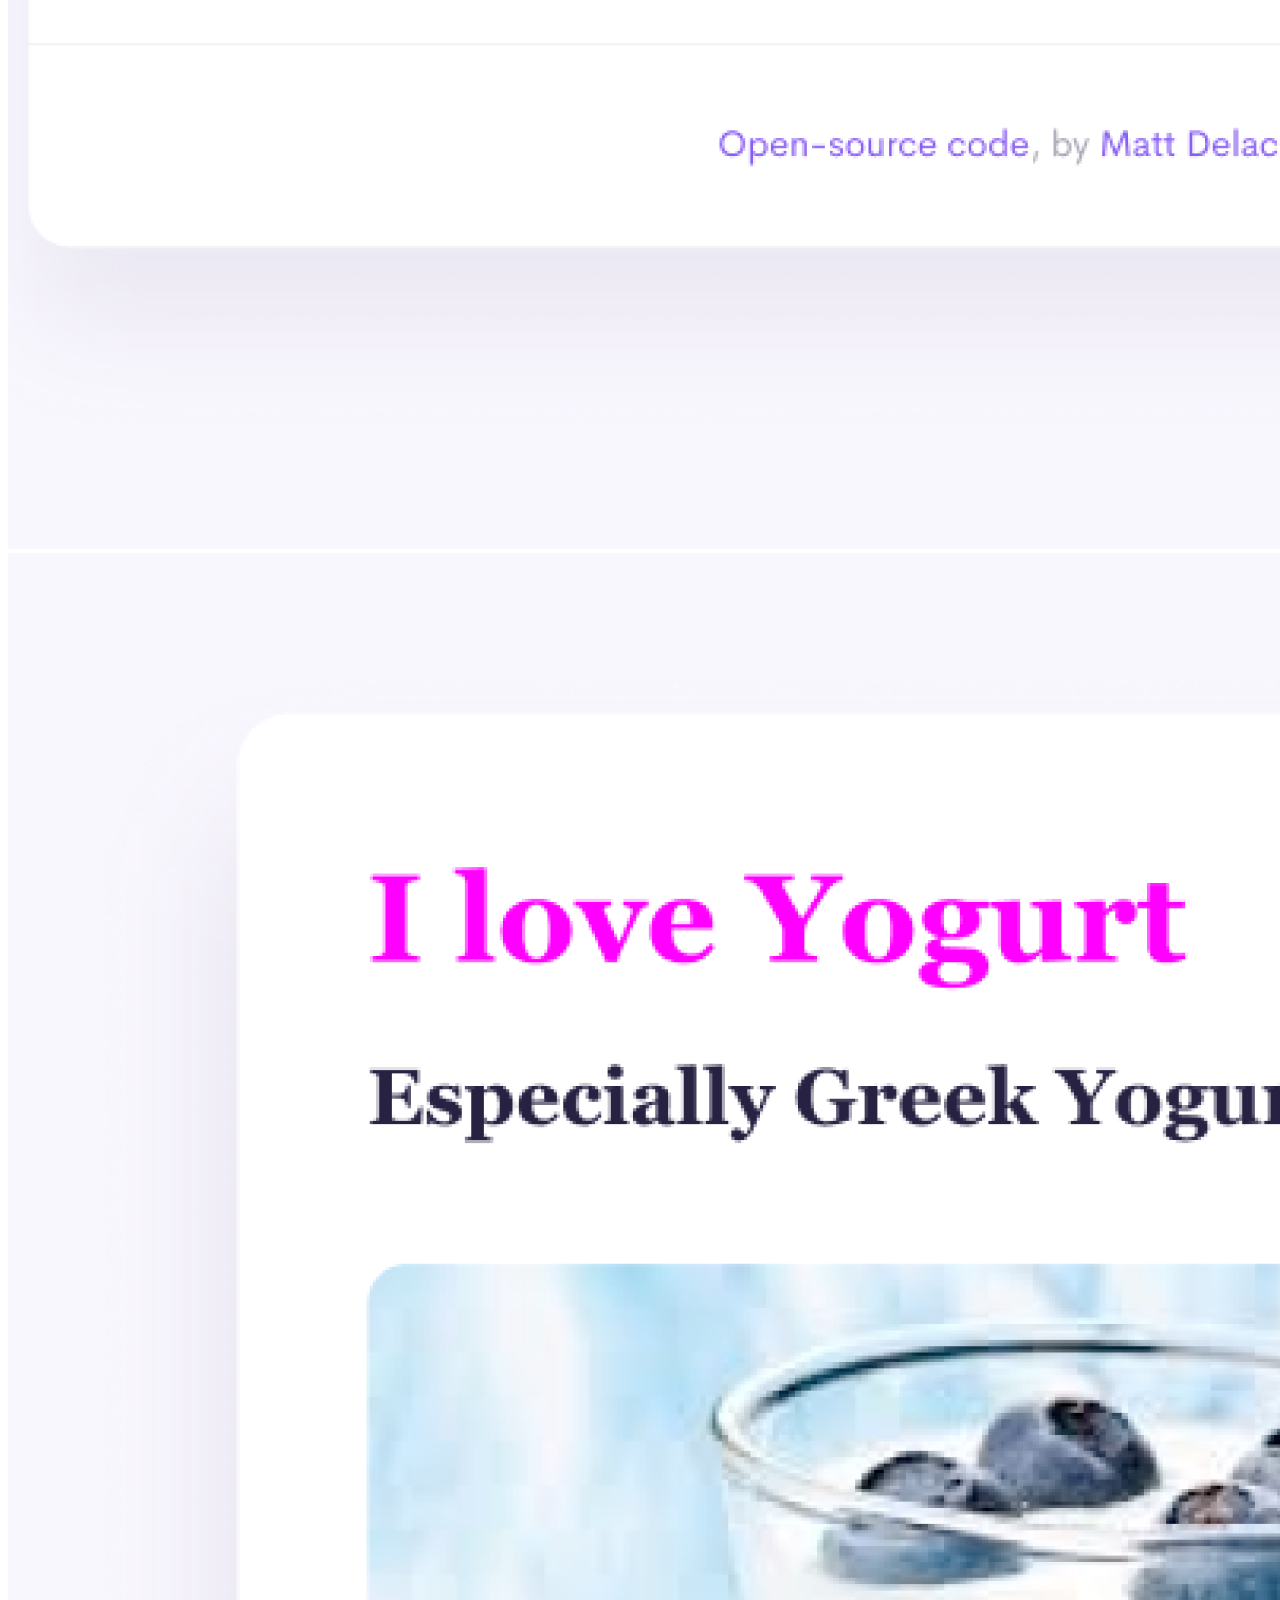
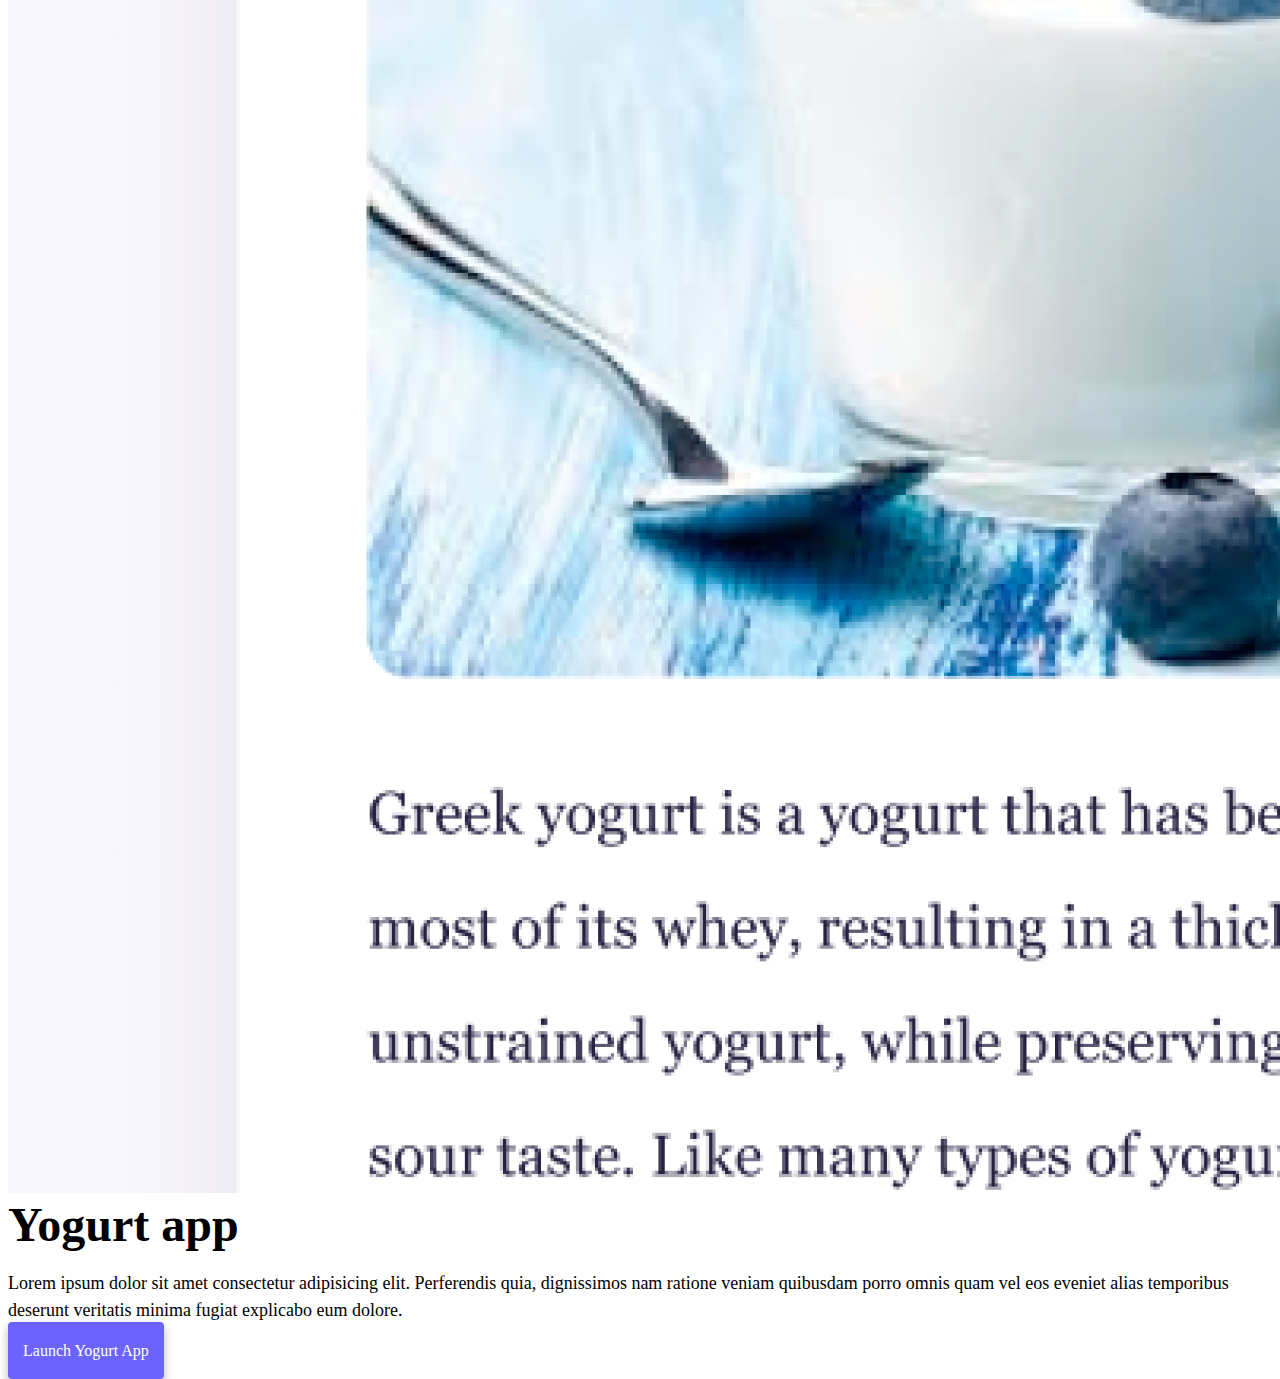
==== commit 9b4cf21a: "Improved SEO" ====
--- a/index.html
+++ b/index.html
@@ -4,6 +4,10 @@
     <meta charset="UTF-8" />
     <meta http-equiv="X-UA-Compatible" content="IE=edge" />
     <meta name="viewport" content="width=device-width, initial-scale=1.0" />
+    <meta
+      name="Portfolio of Front-end-developer Steffie Hompes, who is based in Amsterdam"
+      content="Showcase projects from Steffie Hompes"
+    />
     <title>Front end developer - Steffie Hompes</title>
     <link
       href="https://cdn.jsdelivr.net/npm/bootstrap@5.0.0-beta2/dist/css/bootstrap.min.css"
@@ -54,13 +58,21 @@
     <h1 class="text-center">Steffie Hompes</h1>
     <h3 class="text-center">Front-end developer, based in Amsterdam</h3>
     <div class="navigation-links mb-5">
-      <a href="about.html#contact" class="primary-link">Contact me</a>
-      <a href="about.html" class="secondary-link">About me</a>
+      <a href="about.html#contact" class="primary-link" title="Contact-link"
+        >Contact me</a
+      >
+      <a href="about.html" class="secondary-link" title="About-me-link"
+        >About me</a
+      >
     </div>
     <div class="container">
       <div class="row">
         <div class="col-6">
-          <img src="images/yoga.png" class="img-fluid rounded" />
+          <img
+            src="images/yoga.png"
+            class="img-fluid rounded"
+            alt="yoga-project"
+          />
         </div>
         <div class="col-6">
           <h2 class="mb-3">Yoga app</h2>
@@ -71,7 +83,9 @@
             explicabo eum dolore.
           </p>
           <div class="mt-5">
-            <a href="#" class="primary-link">Launch Yoga App</a>
+            <a href="#" class="primary-link" title="Launch-yoga-project-link"
+              >Launch Yoga App</a
+            >
           </div>
         </div>
       </div>
@@ -85,16 +99,26 @@
             explicabo eum dolore.
           </p>
           <div class="mt-5">
-            <a href="#" class="primary-link">Launch Weather App</a>
+            <a href="#" class="primary-link" title="Launch-weather-app-link"
+              >Launch Weather App</a
+            >
           </div>
         </div>
         <div class="col-6">
-          <img src="images/weather.png" class="img-fluid rounded" />
+          <img
+            src="images/weather.png"
+            class="img-fluid rounded"
+            alt="weather-app"
+          />
         </div>
       </div>
       <div class="row mt-5">
         <div class="col-6">
-          <img src="images/yogurt.png" class="img-fluid rounded" />
+          <img
+            src="images/yogurt.png"
+            class="img-fluid rounded"
+            alt="yoghurt-project"
+          />
         </div>
         <div class="col-6">
           <h2 class="mb-3">Yogurt app</h2>
@@ -105,7 +129,9 @@
             explicabo eum dolore.
           </p>
           <div class="mt-5">
-            <a href="#" class="primary-link">Launch Weather App</a>
+            <a href="#" class="primary-link" title="Launch-yoghurt-project-link"
+              >Launch Yogurt App</a
+            >
           </div>
         </div>
       </div>
